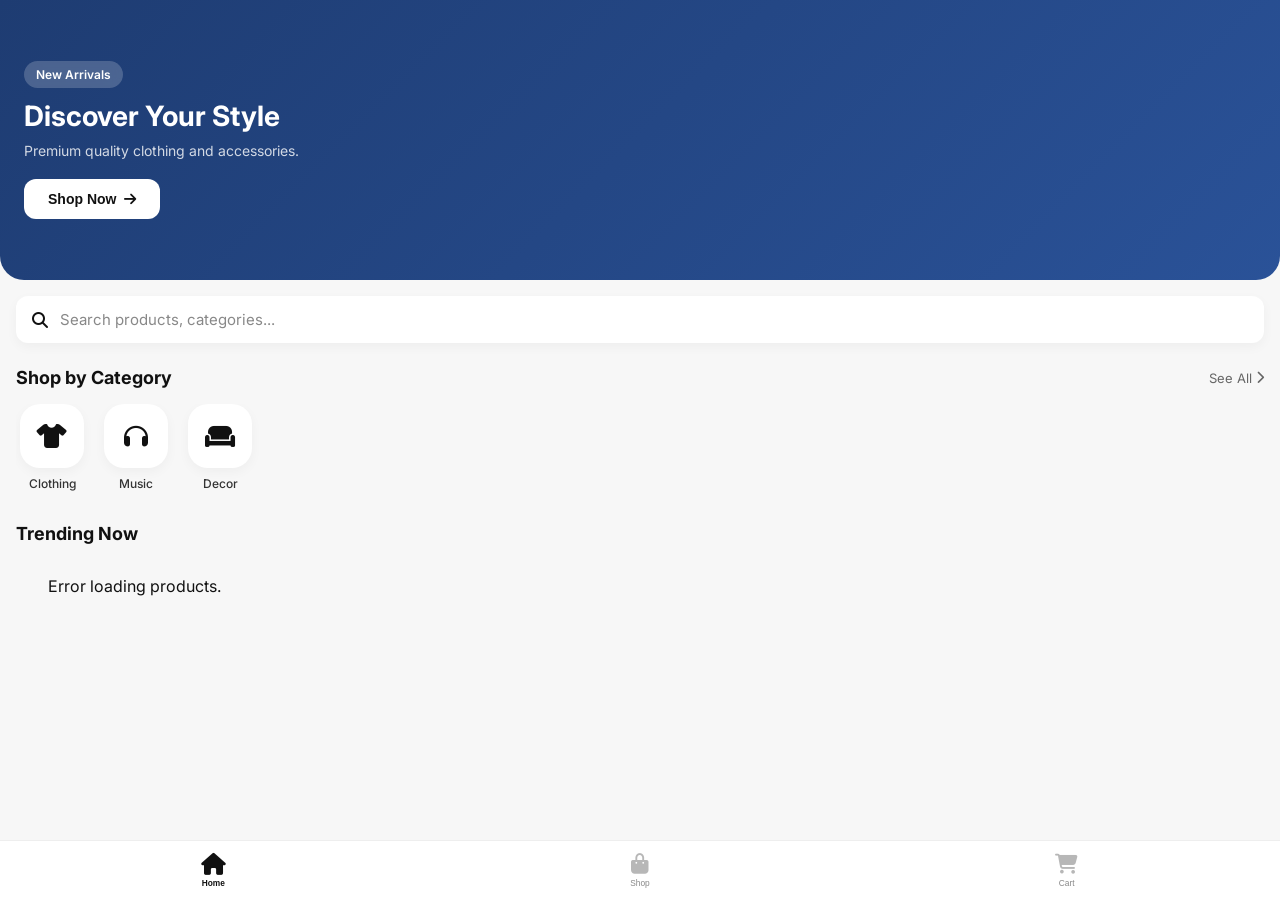
==== index.html @ ed004db0 "Replace reviews carousel with static list, bump cache" ====
<!DOCTYPE html>
<html>
<head>
  <meta charset="utf-8">
  <meta name="viewport" content="width=device-width, initial-scale=1, maximum-scale=1, user-scalable=no">
  <meta name="theme-color" content="#111111">
  <link rel="manifest" href="manifest.json">
  <link rel="stylesheet" href="https://cdnjs.cloudflare.com/ajax/libs/font-awesome/6.4.0/css/all.min.css">
  <link rel="stylesheet" href="style.css?v=11">
  <title>My Store</title>
</head>
<body>
  <div id="page-container"></div>
  <nav id="tabbar"></nav>
  <script src="config.js?v=10"></script>
  <script src="app.js?v=12"></script>
</body>
</html>
---- style.css ----
@import url('https://fonts.googleapis.com/css2?family=Inter:wght@400;500;600;700&display=swap');

* { margin:0; padding:0; box-sizing:border-box; -webkit-tap-highlight-color:transparent; }
body { font-family: 'Inter', -apple-system, sans-serif; background:#f7f7f7; color: #111; }

/* --- APP SHELL & NAVIGATION --- */
#page-container { position:absolute; top:0; left:0; right:0; bottom:60px; overflow-y:auto; -webkit-overflow-scrolling:touch; }
#tabbar { position:fixed; bottom:0; left:0; right:0; height:60px; display:flex; background:rgba(255,255,255,0.95); backdrop-filter:blur(10px); border-top:1px solid #eee; padding-bottom:env(safe-area-inset-bottom); z-index:100; }
.tab { flex:1; border:0; background:none; display:flex; flex-direction:column; align-items:center; justify-content:center; font-size:10px; color:#888; transition:color 0.2s; position:relative; }
.tab.active { color:#111; font-weight:600; }
.tab span { font-size:20px; margin-bottom:2px; opacity: 0.6; transition: 0.2s; }
.tab.active span { opacity: 1; transform: scale(1.1); }

/* --- ANIMATIONS --- */
@keyframes fadeInUp {
  from { opacity: 0; transform: translateY(20px); }
  to { opacity: 1; transform: translateY(0); }
}
.card {
  animation: fadeInUp 0.4s ease-out forwards;
  opacity: 0; 
}
.card:nth-child(1) { animation-delay: 0.05s; }
.card:nth-child(2) { animation-delay: 0.1s; }
.card:nth-child(3) { animation-delay: 0.15s; }
.card:nth-child(4) { animation-delay: 0.2s; }
.card:nth-child(5) { animation-delay: 0.25s; }
.card:nth-child(6) { animation-delay: 0.3s; }
.card:nth-child(7) { animation-delay: 0.35s; }
.card:nth-child(8) { animation-delay: 0.4s; }

/* --- HOME PAGE --- */
.hero-carousel { position: relative; width: 100%; height: 280px; border-radius: 0 0 24px 24px; overflow: hidden; margin-bottom: 24px; }
.hero-slide { width: 100%; height: 100%; display: flex; align-items: center; padding: 24px; }
.hero-content { color: #fff; max-width: 80%; }
.badge { background: rgba(255,255,255,0.2); padding: 6px 12px; border-radius: 20px; font-size: 12px; font-weight: 600; backdrop-filter: blur(4px); margin-bottom: 12px; display: inline-block; }
.hero-content h1 { font-size: 28px; font-weight: 700; margin-bottom: 8px; line-height: 1.2; }
.hero-content p { font-size: 14px; color: rgba(255,255,255,0.8); margin-bottom: 20px; }
.btn-primary { background: #fff; color: #111; border: none; padding: 12px 24px; border-radius: 12px; font-weight: 600; font-size: 14px; display: flex; align-items: center; gap: 8px; cursor: pointer; transition: transform 0.2s; }
.btn-primary:active { transform: scale(0.95); }

.section { padding: 0 16px; margin-bottom: 24px; }
.section-header { display: flex; justify-content: space-between; align-items: center; margin-bottom: 16px; }
.section-header h2 { font-size: 18px; font-weight: 700; color: #111; }
.section-header a { font-size: 13px; color: #666; text-decoration: none; display: flex; align-items: center; gap: 4px; }

.category-scroll { display: flex; gap: 12px; overflow-x: auto; padding-bottom: 8px; scrollbar-width: none; }
.category-scroll::-webkit-scrollbar { display: none; }
.category-item { display: flex; flex-direction: column; align-items: center; gap: 8px; min-width: 72px; cursor: pointer; }
.cat-icon { width: 64px; height: 64px; background: #fff; border-radius: 20px; display: flex; align-items: center; justify-content: center; font-size: 24px; color: #111; box-shadow: 0 4px 12px rgba(0,0,0,0.04); transition: transform 0.2s; }
.category-item:active .cat-icon { transform: scale(0.9); }
.category-item span { font-size: 12px; font-weight: 500; color: #333; }

.promo-banner { margin: 0 16px 24px; background: linear-gradient(135deg, #FF416C 0%, #FF4B2B 100%); border-radius: 16px; padding: 20px; display: flex; justify-content: space-between; align-items: center; color: #fff; box-shadow: 0 8px 20px rgba(255, 75, 43, 0.3); }
.promo-content h3 { font-size: 20px; font-weight: 700; margin-bottom: 4px; }
.promo-content p { font-size: 13px; color: rgba(255,255,255,0.9); }
.promo-icon { font-size: 40px; opacity: 0.8; }

/* --- PRODUCT GRID --- */
.grid { display:grid; grid-template-columns:1fr 1fr; gap:16px; padding:0 16px 32px; }
.card { background:#fff; border-radius:16px; overflow:hidden; padding-bottom:12px; box-shadow:0 4px 12px rgba(0,0,0,0.04); transition:transform 0.1s; cursor:pointer; position: relative; }
.card:active { transform:scale(0.96); }
.card img { width:100%; aspect-ratio:1/1; object-fit:cover; background:#eee; }
.card h3 { font-size:14px; padding:10px 12px 4px; font-weight:600; white-space:nowrap; overflow:hidden; text-overflow:ellipsis; color:#111;}
.card .price { font-size:13px; padding:0 12px; color:#555; font-weight:500; }

/* --- FILTER BOTTOM SHEET --- */
#filter-sheet {
  position: fixed;
  top: 0; left: 0; right: 0;
  height: 100dvh; 
  background: #fff;
  z-index: 1000;
  transform: translateY(100%); 
  transition: transform 0.3s cubic-bezier(0.175, 0.885, 0.32, 1.275);
  display: flex;
  flex-direction: column;
}
#filter-sheet.open { transform: translateY(0); }

.filter-sheet-header { position: sticky; top: 0; background: #fff; z-index: 10; border-bottom: 1px solid #eee; }

/* --- CUSTOM TOUCH SLIDER --- */
.custom-slider-container { position: relative; width: 100%; height: 40px; display: flex; align-items: center; margin: 20px 0; }
.custom-slider-track { position: absolute; width: 100%; height: 4px; background: #ddd; border-radius: 2px; }
.custom-slider-fill { position: absolute; height: 4px; background: #111; border-radius: 2px; }
.custom-slider-thumb { position: absolute; width: 28px; height: 28px; background: #fff; border: 2px solid #111; border-radius: 50%; box-shadow: 0 2px 6px rgba(0,0,0,0.2); cursor: pointer; top: 50%; transform: translate(-50%, -50%); z-index: 2; touch-action: none; }

/* --- ACTIVE PILLS --- */
.active-pill { display: flex; align-items: center; gap: 6px; padding: 6px 12px; background: #f0f0f0; border: 1px solid #ddd; border-radius: 20px; font-size: 13px; font-weight: 500; white-space: nowrap; cursor: pointer; color: #333; }
.active-pill i { font-size: 11px; color: #888; }
.active-pill:active { background: #e0e0e0; }

/* --- FIX: Ensure tabbar always on top and visible --- */
#tabbar {
  position: fixed;
  bottom: 0;
  left: 0;
  right: 0;
  height: 60px;
  display: flex;
  background: #fff;
  border-top: 1px solid #eee;
  padding-bottom: env(safe-area-inset-bottom);
  z-index: 500;
}
#tabbar .tab {
  flex: 1;
  border: 0;
  background: none;
  display: flex;
  flex-direction: column;
  align-items: center;
  justify-content: center;
  font-size: 10px;
  color: #888;
  cursor: pointer;
  position: relative;
}
#tabbar .tab.active { color: #111; }
#tabbar .tab span { font-size: 20px; }

/* Ensure page container leaves room for tabbar */
#page-container {
  position: absolute;
  top: 0;
  left: 0;
  right: 0;
  bottom: 60px;
  overflow-y: auto;
  -webkit-overflow-scrolling: touch;
}

/* Ensure sticky bars sit above tabbar but leave space for it */
#product-sticky-bar {
  bottom: 60px !important;
  z-index: 490 !important;
}

/* Filter sheet should cover tabbar */
#filter-sheet, #variation-sheet { z-index: 1001; }
#filter-overlay, #variation-overlay { z-index: 1000; }

/* Hide tabbar on product page via body class */
body.on-product-page #tabbar { display: none !important; }
body.on-product-page #page-container { bottom: 0 !important; }
body.on-product-page #product-sticky-bar { bottom: 0 !important; }
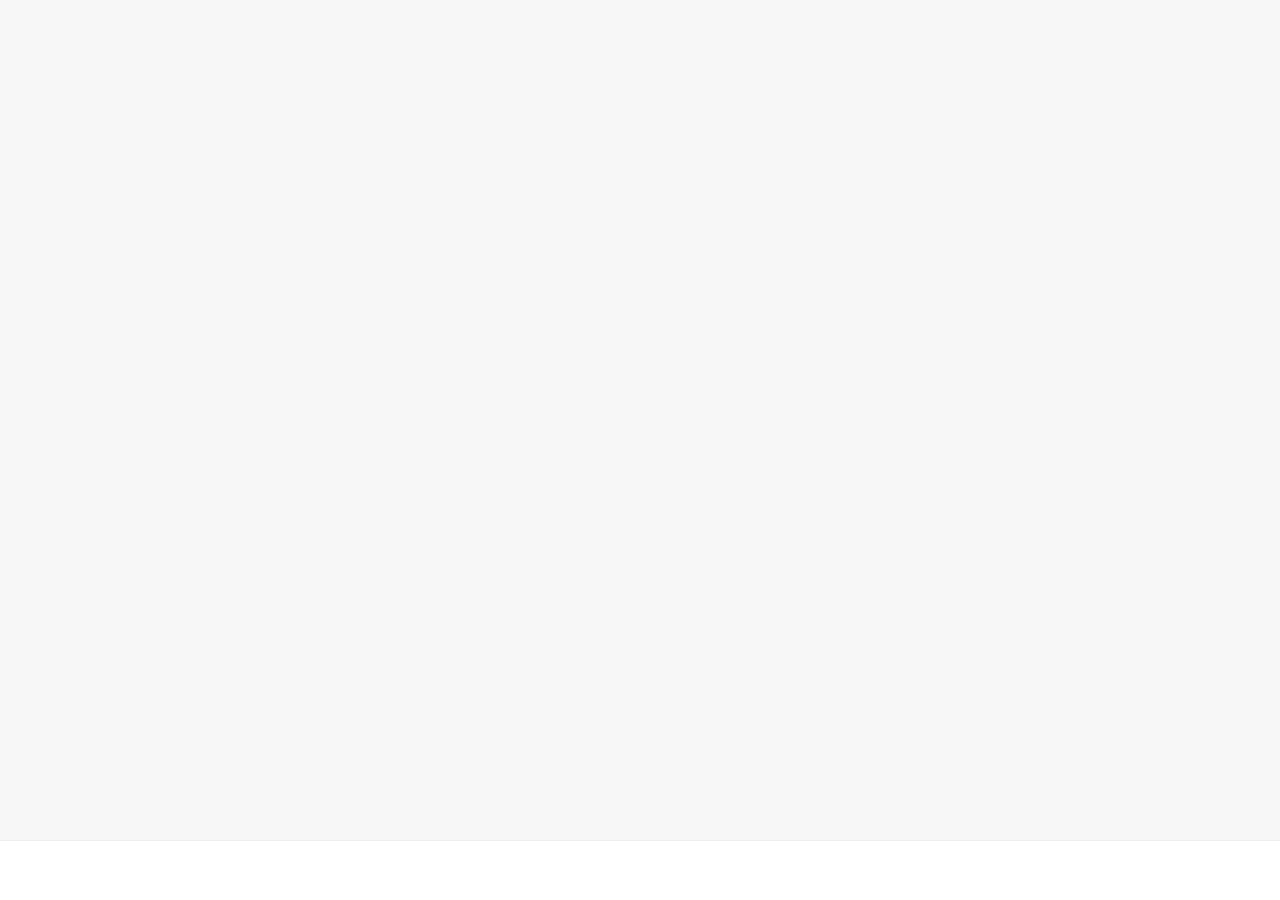
==== commit 8fcded9f: "Force clear cache, kill service worker, bump v99" ====
--- a/index.html
+++ b/index.html
@@ -6,13 +6,28 @@
   <meta name="theme-color" content="#111111">
   <link rel="manifest" href="manifest.json">
   <link rel="stylesheet" href="https://cdnjs.cloudflare.com/ajax/libs/font-awesome/6.4.0/css/all.min.css">
-  <link rel="stylesheet" href="style.css?v=11">
+  <link rel="stylesheet" href="style.css?v=99">
   <title>My Store</title>
+  <script>
+    // KILL SERVICE WORKER AND CLEAR CACHE ON LOAD
+    if ('serviceWorker' in navigator) {
+      navigator.serviceWorker.getRegistrations().then(function(registrations) {
+        for(let registration of registrations) {
+          registration.unregister();
+        }
+      });
+    }
+    if ('caches' in window) {
+      caches.keys().then(function(names) {
+        for (let name of names) caches.delete(name);
+      });
+    }
+  </script>
 </head>
 <body>
   <div id="page-container"></div>
   <nav id="tabbar"></nav>
-  <script src="config.js?v=10"></script>
-  <script src="app.js?v=12"></script>
+  <script src="config.js?v=99
+  <script src="app.js?v=99
 </body>
 </html>
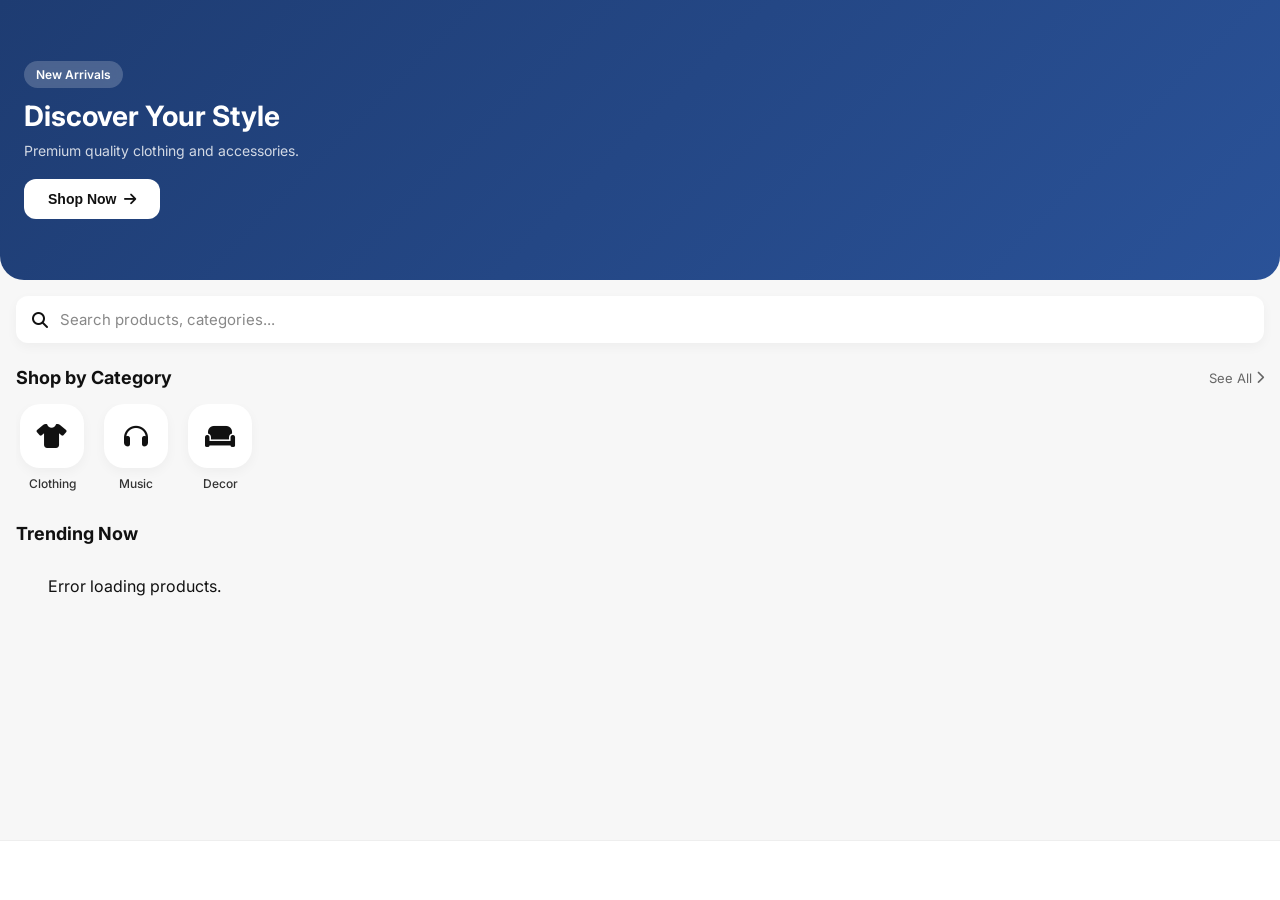
==== commit 0aaa7b2b: "Fixed broken index.html tags, full app.js with CORS proxy reviews" ====
--- a/index.html
+++ b/index.html
@@ -27,7 +27,7 @@
 <body>
   <div id="page-container"></div>
   <nav id="tabbar"></nav>
-  <script src="config.js?v=99
-  <script src="app.js?v=99
+  <script src="config.js?v=99"></script>
+  <script src="app.js?v=999"></script>
 </body>
 </html>
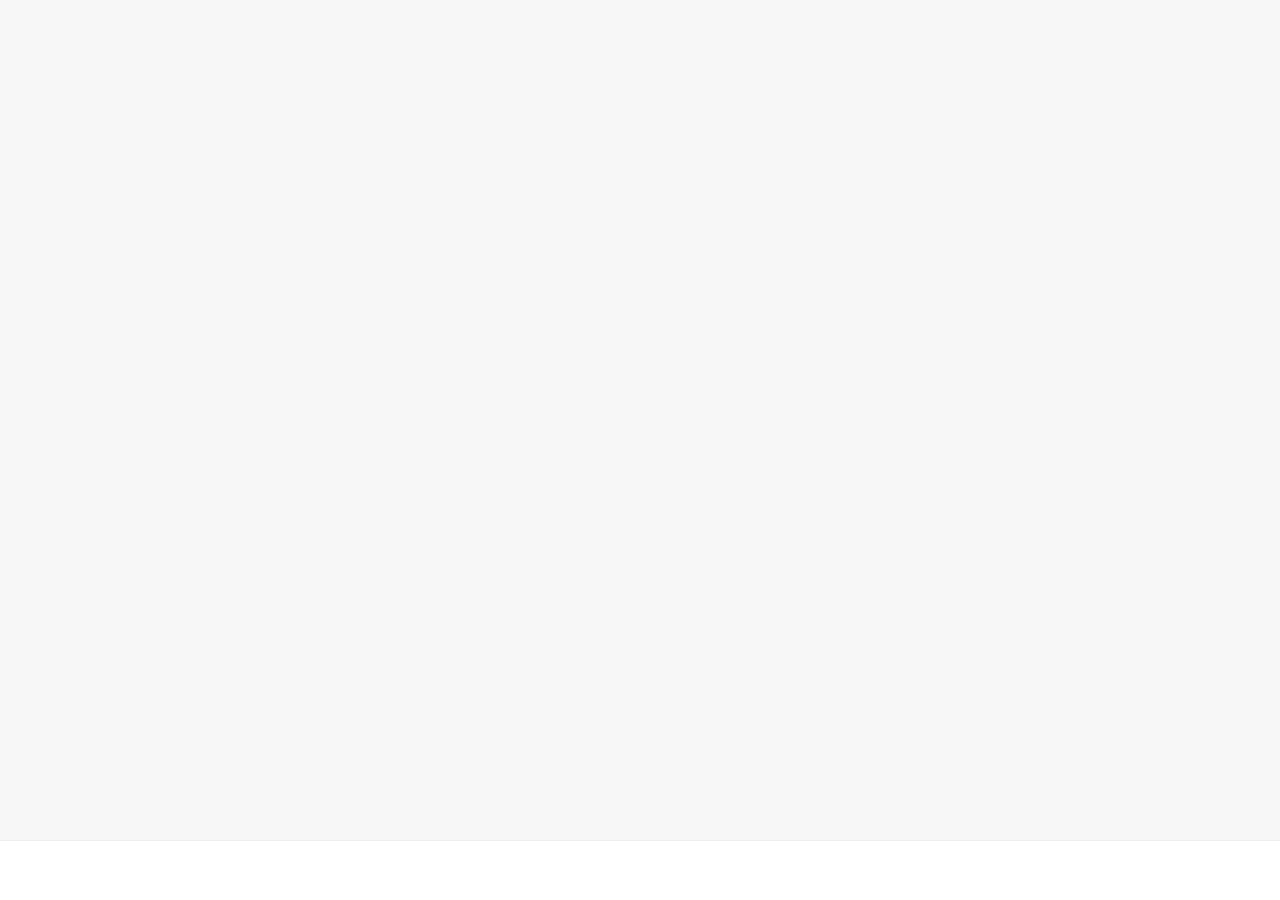
==== commit a605d57b: "Fixed search errors and product loading errors with try/catch" ====
--- a/index.html
+++ b/index.html
@@ -28,6 +28,6 @@
   <div id="page-container"></div>
   <nav id="tabbar"></nav>
   <script src="config.js?v=99"></script>
-  <script src="app.js?v=999"></script>
+  <script src="app.js?v=1000
 </body>
 </html>
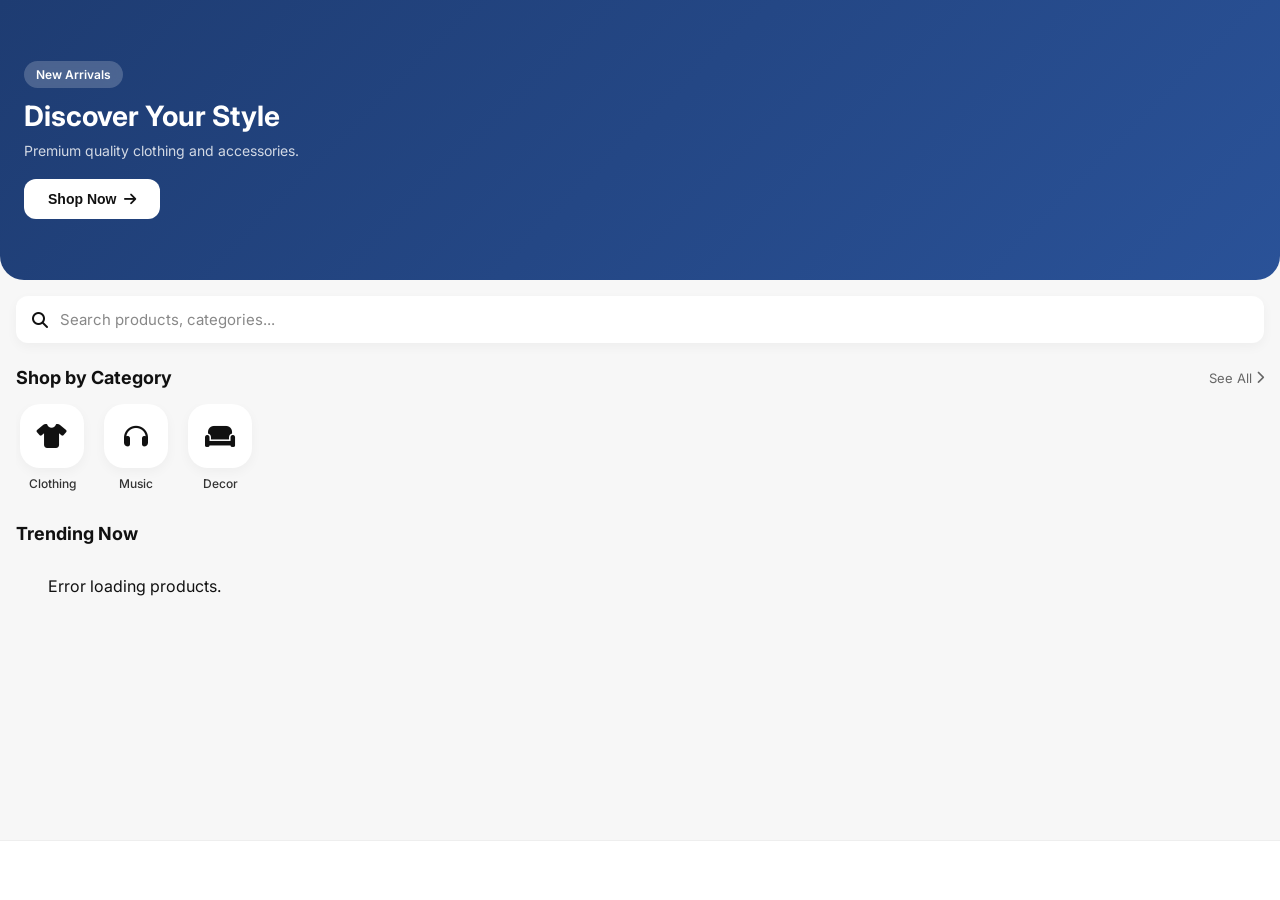
==== commit a274a5ad: "Hard reset of app.js - removed CORS, fixed syntax" ====
--- a/index.html
+++ b/index.html
@@ -9,12 +9,9 @@
   <link rel="stylesheet" href="style.css?v=99">
   <title>My Store</title>
   <script>
-    // KILL SERVICE WORKER AND CLEAR CACHE ON LOAD
     if ('serviceWorker' in navigator) {
       navigator.serviceWorker.getRegistrations().then(function(registrations) {
-        for(let registration of registrations) {
-          registration.unregister();
-        }
+        for(let registration of registrations) { registration.unregister(); }
       });
     }
     if ('caches' in window) {
@@ -28,6 +25,6 @@
   <div id="page-container"></div>
   <nav id="tabbar"></nav>
   <script src="config.js?v=99"></script>
-  <script src="app.js?v=1000
+  <script src="app.js?v=1001"></script>
 </body>
 </html>
